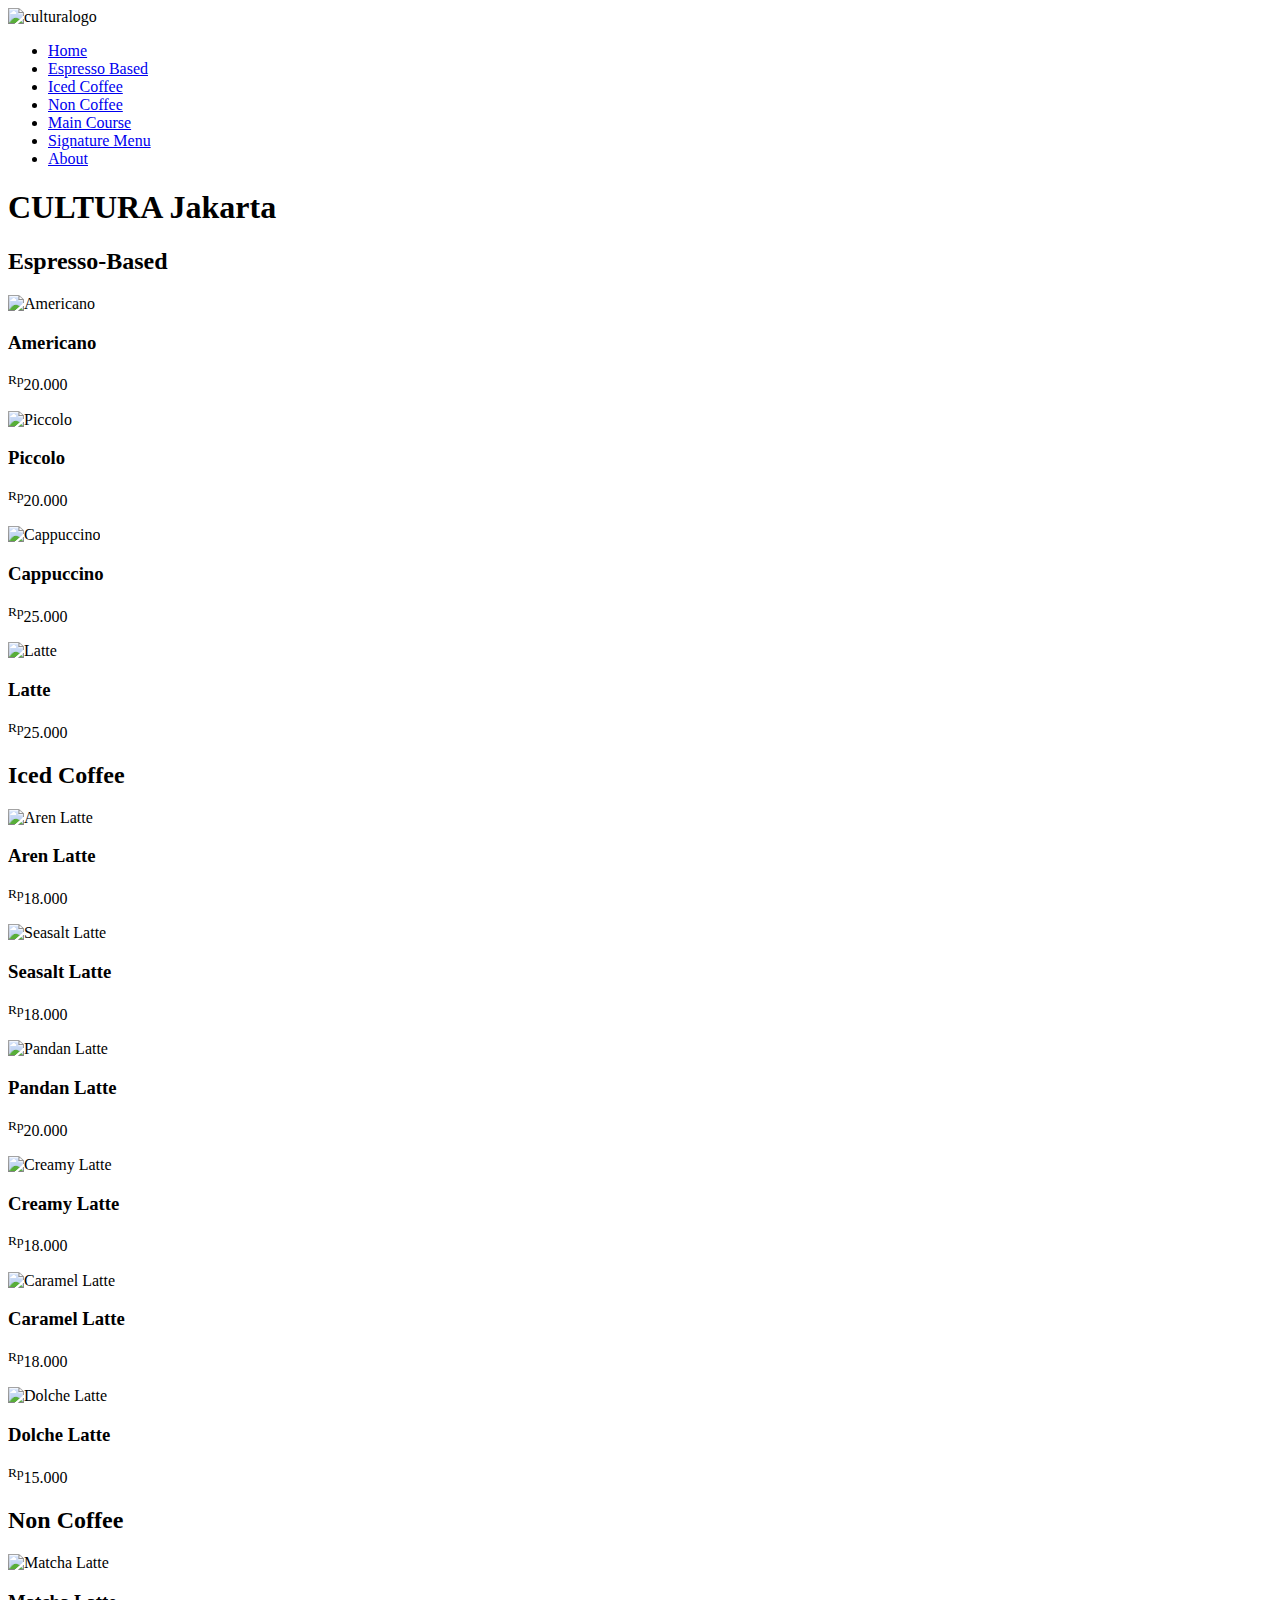
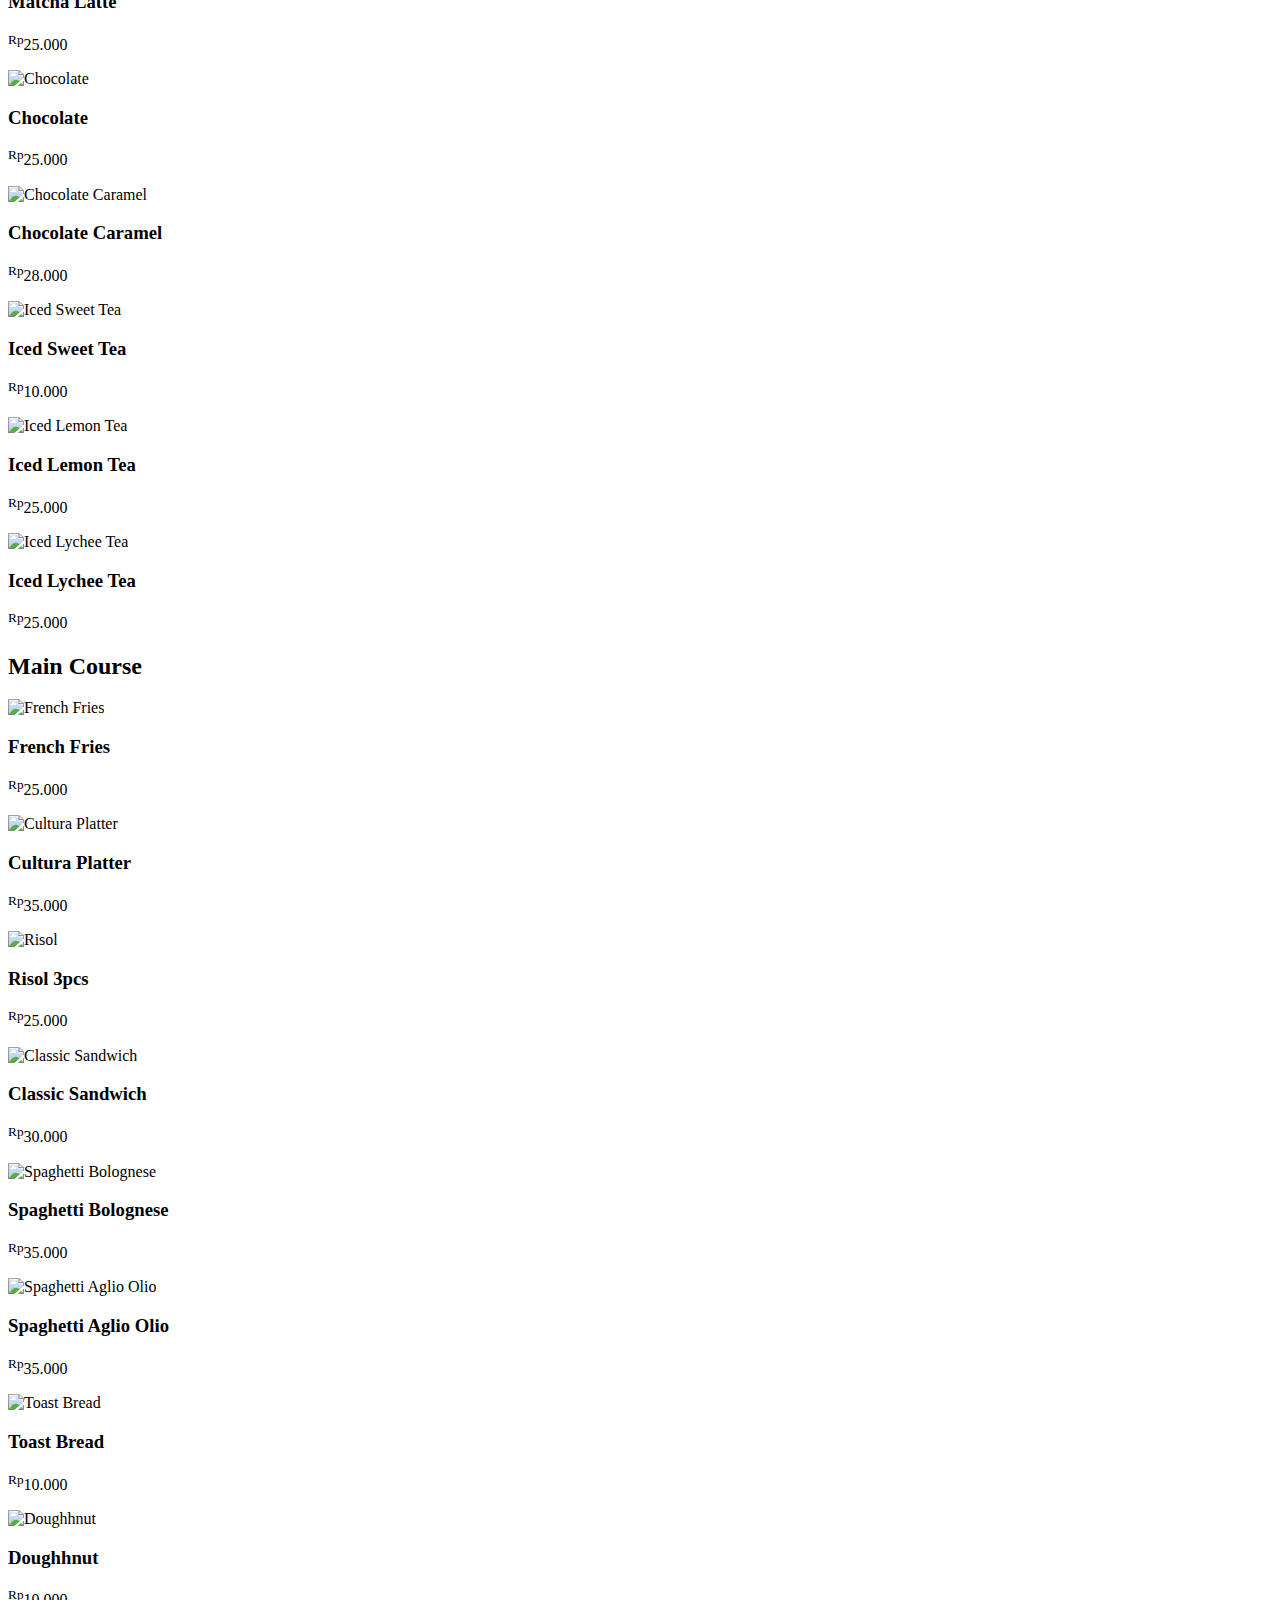
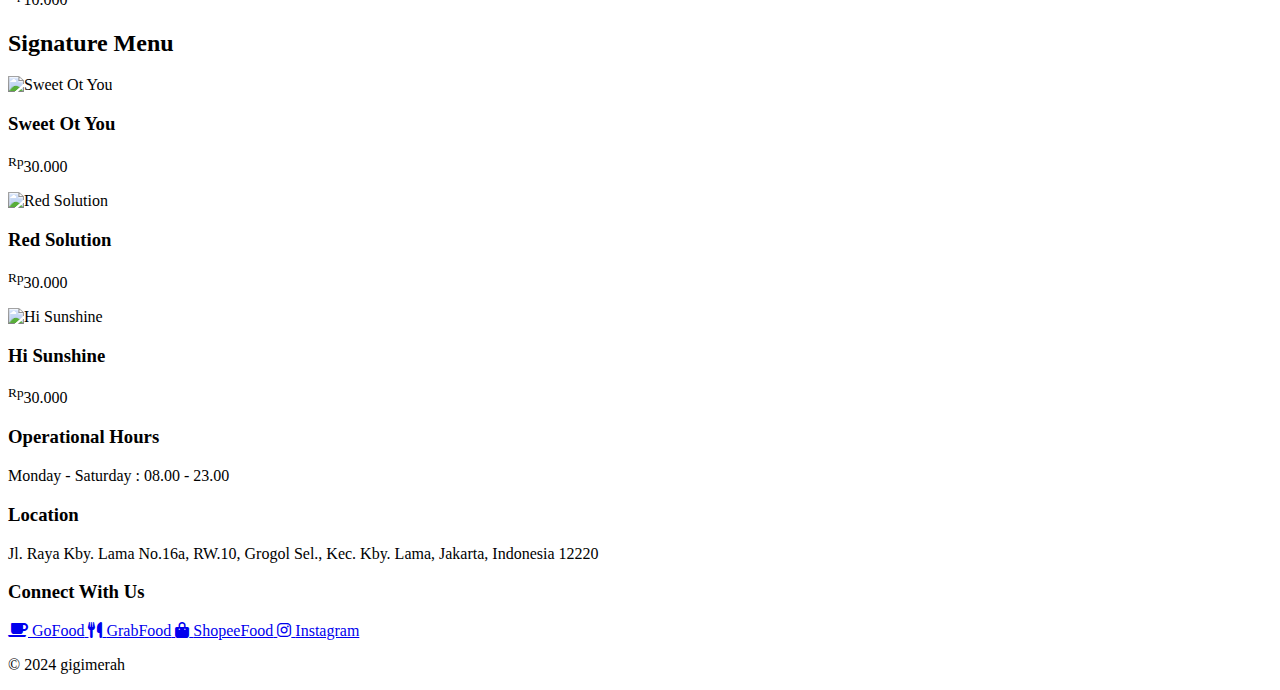
==== index.html @ c2fc2f2f "Update and rename CULTURA.html to index.html" ====
<!DOCTYPE html>
<html lang="en">
<head>
    <meta charset="UTF-8">
    <meta name="viewport" content="width=device-width, initial-scale=1.0">
    <title>CULTURA JKT</title>
    <link rel="stylesheet" href="https://cdnjs.cloudflare.com/ajax/libs/font-awesome/6.0.0-beta3/css/all.min.css">
    <link rel="stylesheet" href="index.css">
</head>
<body>
<header>
    <nav class="navbar">
        <div class="hamburger" id="hamburger">
            <span class="bar"></span>
            <span class="bar"></span>
            <span class="bar"></span>
        </div>
        <div class="logo">
            <img src="culturalogo.jpg" alt="culturalogo">
        </div>
        <ul class="nav-links" id="nav-links">
            <li><a href="#hero">Home</a></li>
            <li><a href="#espresso">Espresso Based</a></li>
            <li><a href="#iced-coffee">Iced Coffee</a></li>
            <li><a href="#non-coffee">Non Coffee</a></li>
            <li><a href="#main-course">Main Course</a></li>
            <li><a href="#signature">Signature Menu</a></li>
            <li><a href="#info">About</a></li>
        </ul>
    </nav>
</header>
<section id="hero" class="hero">
    <h1>CULTURA Jakarta</h1>
</section>
<section id="espresso" class="menu-section">
    <h2>Espresso-Based</h2>
    <div class="product-grid">
        <div class="product">
            <img src="Amaricano.jpeg" alt="Americano">
            <h3>Americano</h3>
            <p><sup>Rp</sup>20.000</p>
        </div>
        <div class="product">
            <img src="Piccolo.jpeg" alt="Piccolo">
            <h3>Piccolo</h3>
            <p><sup>Rp</sup>20.000</p>
        </div>
        <div class="product">
            <img src="Cappucino.jpeg" alt="Cappuccino">
            <h3>Cappuccino</h3>
            <p><sup>Rp</sup>25.000</p>
        </div>
        <div class="product">
            <img src="Latte.jpeg" alt="Latte">
            <h3>Latte</h3>
            <p><sup>Rp</sup>25.000</p>
        </div>
    </div>
</section>
<section id="iced-coffee" class="menu-section">
    <h2>Iced Coffee</h2>
    <div class="product-grid">
        <div class="product">
            <img src="Aren Latte.jpeg" alt="Aren Latte">
            <h3>Aren Latte</h3>
            <p><sup>Rp</sup>18.000</p>
        </div>
        <div class="product">
            <img src="Seasalt Latte.jpeg" alt="Seasalt Latte">
            <h3>Seasalt Latte</h3>
            <p><sup>Rp</sup>18.000</p>
        </div>
        <div class="product">
            <img src="Pandan Latte.jpeg" alt="Pandan Latte">
            <h3>Pandan Latte</h3>
            <p><sup>Rp</sup>20.000</p>
        </div>
        <div class="product">
            <img src="Creamy Latte.jpeg" alt="Creamy Latte">
            <h3>Creamy Latte</h3>
            <p><sup>Rp</sup>18.000</p>
        </div>
        <div class="product">
            <img src="Caramel Latte.jpeg" alt="Caramel Latte">
            <h3>Caramel Latte</h3>
            <p><sup>Rp</sup>18.000</p>
        </div>
        <div class="product">
            <img src="Dolche Latte.jpeg" alt="Dolche Latte">
            <h3>Dolche Latte</h3>
            <p><sup>Rp</sup>15.000</p>
        </div>
    </div>
</section>
<section id="non-coffee" class="menu-section">
    <h2>Non Coffee</h2>
    <div class="product-grid">
        <div class="product">
            <img src="Matcha Latte.jpeg" alt="Matcha Latte">
            <h3>Matcha Latte</h3>
            <p><sup>Rp</sup>25.000</p>
        </div>
        <div class="product">
            <img src="Chocolate.jpeg" alt="Chocolate">
            <h3>Chocolate</h3>
            <p><sup>Rp</sup>25.000</p>
        </div>
        <div class="product">
            <img src="Chocolate Caramel.jpeg" alt="Chocolate Caramel">
            <h3>Chocolate Caramel</h3>
            <p><sup>Rp</sup>28.000</p>
        </div>
        <div class="product">
            <img src="Iced Sweet Tea.jpeg" alt="Iced Sweet Tea">
            <h3>Iced Sweet Tea</h3>
            <p><sup>Rp</sup>10.000</p>
        </div>
        <div class="product">
            <img src="Iced Lemon Tea.jpeg" alt="Iced Lemon Tea">
            <h3>Iced Lemon Tea</h3>
            <p><sup>Rp</sup>25.000</p>
        </div>
        <div class="product">
            <img src="Iced Lychee Tea.jpeg" alt="Iced Lychee Tea">
            <h3>Iced Lychee Tea</h3>
            <p><sup>Rp</sup>25.000</p>
        </div>
    </div>
</section>
<section id="main-course" class="menu-section">
    <h2>Main Course</h2>
    <div class="product-grid">
        <div class="product">
            <img src="French Fries.jpeg" alt="French Fries">
            <h3>French Fries</h3>
            <p><sup>Rp</sup>25.000</p>
        </div>
        <div class="product">
            <img src="Cultura Platter.jpeg" alt="Cultura Platter">
            <h3>Cultura Platter</h3>
            <p><sup>Rp</sup>35.000</p>
        </div>
        <div class="product">
            <img src="Risol 3pcs.jpeg" alt="Risol">
            <h3>Risol 3pcs</h3>
            <p><sup>Rp</sup>25.000</p>
        </div>
        <div class="product">
            <img src="Classic Sandwich.jpeg" alt="Classic Sandwich">
            <h3>Classic Sandwich</h3>
            <p><sup>Rp</sup>30.000</p>
        </div>
        <div class="product">
            <img src="Spaghetti Bolognese.jpeg" alt="Spaghetti Bolognese">
            <h3>Spaghetti Bolognese</h3>
            <p><sup>Rp</sup>35.000</p>
        </div>
        <div class="product">
            <img src="Spaghetti Aglio Olio.jpeg" alt="Spaghetti Aglio Olio">
            <h3>Spaghetti Aglio Olio</h3>
            <p><sup>Rp</sup>35.000</p>
        </div>
        <div class="product">
            <img src="Toast Bread.jpeg" alt="Toast Bread">
            <h3>Toast Bread</h3>
            <p><sup>Rp</sup>10.000</p>
        </div>
        <div class="product">
            <img src="Doughnut.jpeg" alt="Doughhnut">
            <h3>Doughhnut</h3>
            <p><sup>Rp</sup>10.000</p>
        </div>
    </div>
</section>
<section id="signature" class="menu-section">
    <h2>Signature Menu</h2>
    <div class="product-grid">
        <div class="product">
            <img src="Sweet Ot You.jpeg" alt="Sweet Ot You">
            <h3>Sweet Ot You</h3>
            <p><sup>Rp</sup>30.000</p>
        </div>
        <div class="product">
            <img src="Red Solution.jpeg" alt="Red Solution">
            <h3>Red Solution</h3>
            <p><sup>Rp</sup>30.000</p>
        </div>
        <div class="product">
            <img src="Hi Sunshine.jpeg" alt="Hi Sunshine">
            <h3>Hi Sunshine</h3>
            <p><sup>Rp</sup>30.000</p>
        </div>
    </div>
</section>
<section id="info" class="info">
    <div class="info-container">
        <div class="operational-details">
            <h3>Operational Hours</h3>
            <p>Monday - Saturday : 08.00 - 23.00</p>
            <h3>Location</h3>
            <p>Jl. Raya Kby. Lama No.16a, RW.10, Grogol Sel., Kec. Kby. Lama, Jakarta, Indonesia 12220</p>
        </div>
        <div class="contact-social">
            <h3>Connect With Us</h3>
            <div class="social-links">
                <a href="https://gofood.co.id/jakarta/restaurant/cultura-coffee-jakarta-kebayoran-lama-ad7493bf-4cf1-42c4-a2af-b81e054ec7ed" target="_blank" class="social-icon">
                    <i class="fas fa-coffee"></i>
                    <span>GoFood</span>
                </a>
                <a href="https://www.grab.com/id/?pid=inappsharing&c=6-C2ADEBEXRAUFBA&is_retargeting=true&af_force_deeplink=true" target="_blank" class="social-icon">
                    <i class="fas fa-utensils"></i>
                    <span>GrabFood</span>
                </a>
                
                <a href="https://shopee.co.id/now-food/shop/20292354?share=undefined&stm_medium=referral&stm_source=rw" target="_blank" class="social-icon">
                    <i class="fas fa-shopping-bag"></i>
                    <span>ShopeeFood</span>
                </a>
                <a href="https://www.instagram.com/cultura.coffeejkt/" target="_blank" class="social-icon">
                    <i class="fab fa-instagram"></i>
                    <span>Instagram</span>
                </a>
            </div>
        </div>
    </div>
</section>
<footer>
    <p>&copy; 2024 gigimerah</p>
</footer>
<script src="index.js"></script>
</body>
</html>
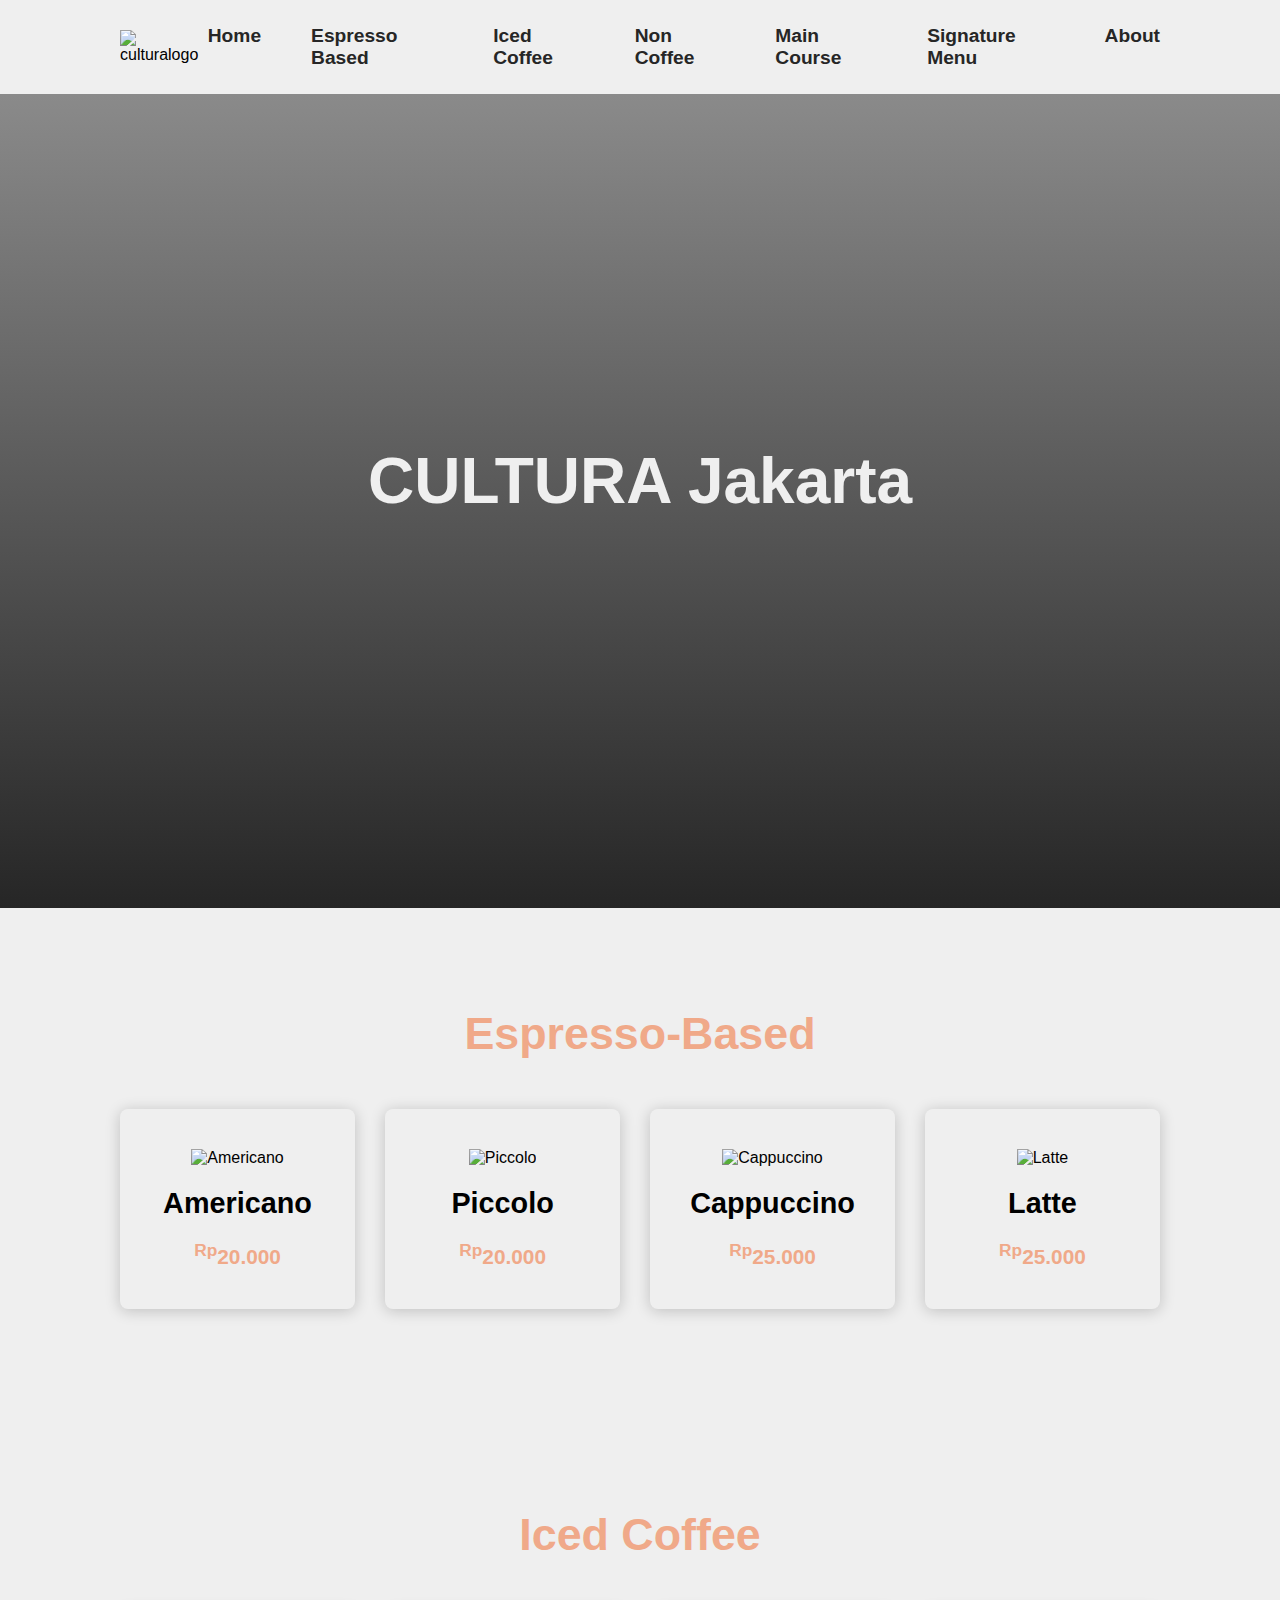
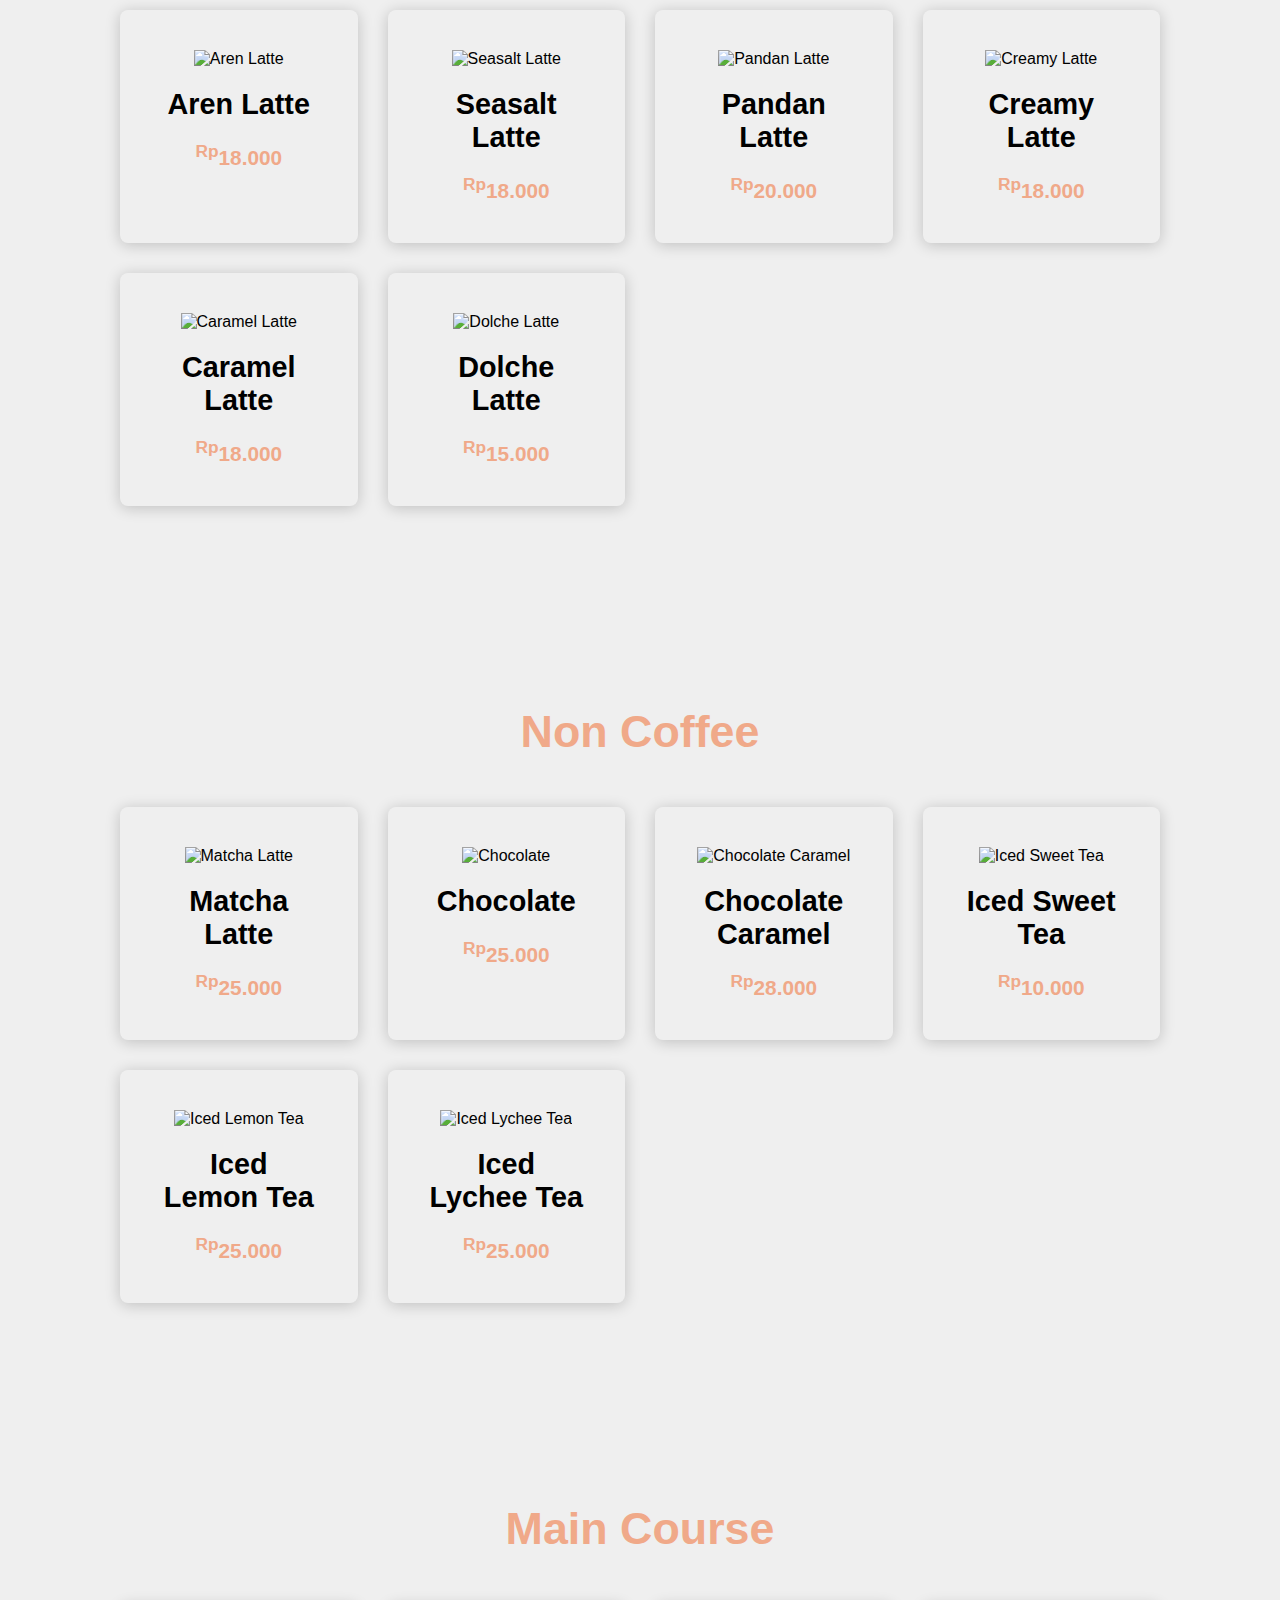
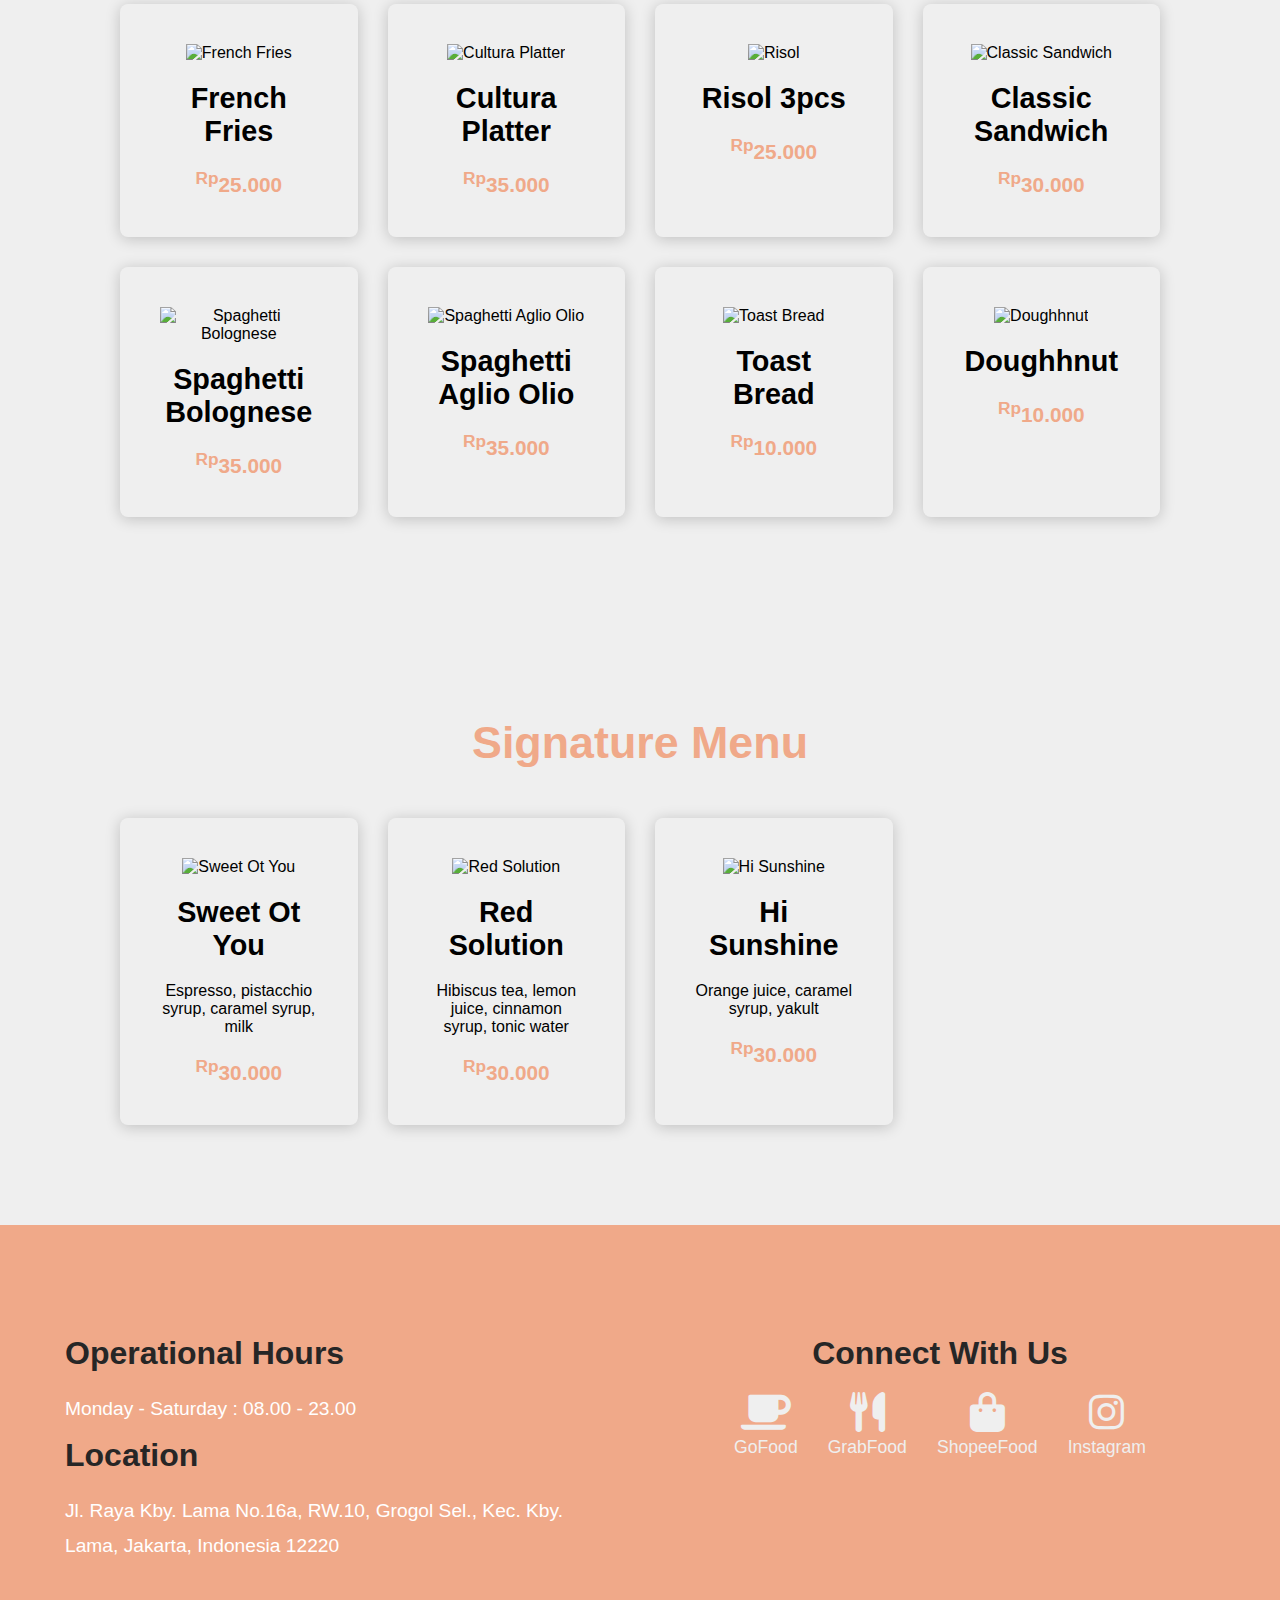
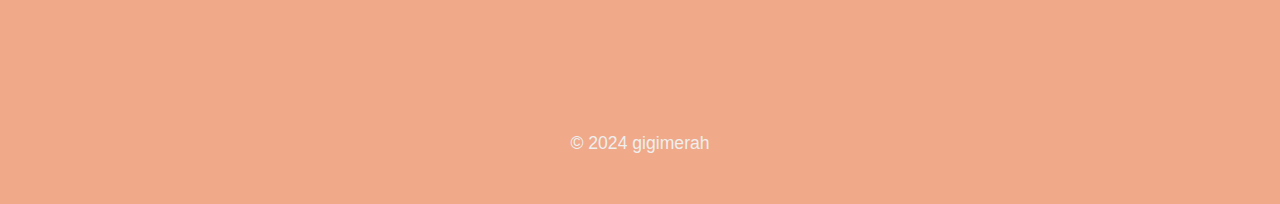
==== commit 98f63be3: "Update index.html" ====
--- a/index.html
+++ b/index.html
@@ -178,16 +178,20 @@
         <div class="product">
             <img src="Sweet Ot You.jpeg" alt="Sweet Ot You">
             <h3>Sweet Ot You</h3>
-            <p><sup>Rp</sup>30.000</p>
+            <p1 class="description">Espresso, pistacchio syrup, caramel syrup, milk</p1>
+            <p><sup>Rp</sup>30.000</p>
+
         </div>
         <div class="product">
             <img src="Red Solution.jpeg" alt="Red Solution">
             <h3>Red Solution</h3>
+            <p1 class="description">Hibiscus tea, lemon juice, cinnamon syrup, tonic water</p1>
             <p><sup>Rp</sup>30.000</p>
         </div>
         <div class="product">
             <img src="Hi Sunshine.jpeg" alt="Hi Sunshine">
             <h3>Hi Sunshine</h3>
+            <p1 class="description">Orange juice, caramel syrup, yakult</p1>
             <p><sup>Rp</sup>30.000</p>
         </div>
     </div>
--- a/index.css
+++ b/index.css
@@ -0,0 +1,349 @@
+* {
+    margin: 0;
+    padding: 0;
+    box-sizing: border-box;
+}
+
+body {
+    font-family: 'Montserrat', sans-serif;
+    background-color: #efefef;
+    overflow-x: hidden;
+}
+
+header {
+    top: 0;
+    position: sticky;
+    width: 100%;
+    z-index: 1000;
+}
+
+.navbar {
+    top: 0;
+    background-color: #efefef;
+    padding: 25px 120px;
+    display: flex;
+    justify-content: space-between;
+    align-items: center;
+    transition: background-color 0.3s;
+}
+
+.logo img {
+    height: 50px;
+}
+
+.nav-links {
+    list-style: none;
+    display: flex;
+    gap: 50px;
+}
+
+.nav-links a {
+    text-decoration: none;
+    color: #262626;
+    font-weight: 600;
+    font-size: 1.2rem;
+    transition: color 0.3s, transform 0.3s ease-in-out;
+}
+
+.nav-links a:hover {
+    color: #F0A989;
+    transform: scale(1.1);
+}
+
+.hero {
+    text-align: center;
+    background: linear-gradient(#26262680, #262626), url('Cultura.png') center/cover;
+    color: #efefef;
+    padding: 350px 40px;
+}
+
+.hero h1 {
+    font-size: 4rem;
+    margin-bottom: 40px;
+    font-weight: 700;
+    transition: transform 0.3s ease-in-out;
+}
+
+.menu-section {
+    padding: 100px 120px;
+}
+
+.menu-section h2 {
+    text-align: center;
+    margin-bottom: 50px;
+    font-size: 2.8rem;
+    color: #F0A989;
+    font-weight: 600;
+    transition: color 0.3s ease-in-out;
+}
+
+.menu-section h2:hover {
+    color: #F0A989;
+}
+
+.product-grid {
+    display: grid;
+    grid-template-columns: repeat(4, 1fr);
+    gap: 30px;
+    padding: 0;
+}
+
+.product {
+    background-color: #efefef;
+    border-radius: 8px;
+    padding: 40px;
+    text-align: center;
+    transition: transform 0.3s, box-shadow 0.3s, filter 0.3s;
+    box-shadow: 0 2px 15px rgba(0, 0, 0, 0.2);
+}
+
+.product:hover {
+    transform: scale(1.05);
+    box-shadow: 0 4px 30px rgba(0, 0, 0, 0.3);
+    filter: brightness(1.1);
+}
+
+.product img {
+    width: 100%;
+    transition: transform 0.3s ease-in-out;
+}
+
+.product img:hover {
+    transform: scale(1.1);
+}
+
+.product h3 {
+    margin: 20px 0;
+    font-size: 1.8rem;
+    font-weight: 600;
+}
+
+.product p {
+    color: #F0A989;
+    font-weight: 700;
+    font-size: 1.3rem;
+    margin-top: 20px;
+}
+
+.info {
+    background-color: #F0A989;
+    padding: 100px 20px;
+    color: white;
+    overflow-x: hidden;
+}
+
+.info-container {
+    display: flex;
+    justify-content: space-between;
+    max-width: 1200px;
+    margin: 0 auto;
+    padding: 10px 0;
+}
+
+.operational-details, .contact-social {
+    flex: 1;
+    margin: 0 25px;
+}
+
+.operational-details h3, .contact-social h3 {
+    font-size: 2rem;
+    margin-bottom: 20px;
+    color: #262626;
+    font-weight: 700;
+}
+
+.operational-details p, .contact-social p {
+    font-size: 1.2rem;
+    line-height: 1.8;
+    font-weight: 400;
+    margin-top: 10px;
+    margin-bottom: 10px;
+}
+
+.contact-social {
+    text-align: center;
+}
+
+.social-links {
+    display: flex;
+    justify-content: center;
+    gap: 30px;
+    margin-top: 20px;
+}
+
+.social-icon {
+    color: #efefef;
+    text-decoration: none;
+    display: flex;
+    align-items: center;
+    flex-direction: column;
+    transition: color 0.3s, transform 0.3s;
+}
+
+.social-icon i {
+    font-size: 2.5rem;
+    margin-bottom: 5px;
+    transition: transform 0.3s;
+}
+
+.social-icon span {
+    font-size: 1.1rem;
+    font-weight: 500;
+}
+
+.social-icon:hover {
+    transform: translateY(-5px);
+}
+
+footer {
+    text-align: center;
+    padding: 50px 40px;
+    background-color: #F0A989;
+    color: #efefef;
+    position: relative;
+    bottom: 0;
+    width: 100%;
+    font-size: 1.1rem;
+    font-weight: 400;
+}
+
+/* Tablet Styles (768px to 1024px) */
+@media screen and (max-width: 1024px) {
+    .navbar {
+        padding: 20px 60px;
+    }
+
+    .nav-links {
+        gap: 30px;
+    }
+
+    .nav-links a {
+        font-size: 1rem;
+    }
+
+    .hero {
+        padding: 250px 30px;
+    }
+
+    .hero h1 {
+        font-size: 3rem;
+    }
+
+    .menu-section {
+        padding: 80px 60px;
+    }
+
+    .product-grid {
+        grid-template-columns: repeat(2, 1fr);
+        gap: 25px;
+    }
+
+    .product {
+        padding: 30px;
+    }
+
+    .product h3 {
+        font-size: 1.5rem;
+    }
+
+    .info-container {
+        padding: 0 30px;
+        gap: 20px;
+    }
+}
+
+/* Mobile Styles (up to 767px) */
+@media screen and (max-width: 767px) {
+    .navbar {
+        padding: 15px 20px;
+        flex-direction: column;
+        gap: 15px;
+    }
+
+    .logo img {
+        height: 40px;
+    }
+
+    .nav-links {
+        gap: 20px;
+        flex-wrap: wrap;
+        justify-content: center;
+    }
+
+    .nav-links a {
+        font-size: 0.9rem;
+    }
+
+    .hero {
+        padding: 200px 20px;
+    }
+
+    .hero h1 {
+        font-size: 2.2rem;
+    }
+
+    .menu-section {
+        padding: 60px 20px;
+    }
+
+    .menu-section h2 {
+        font-size: 2rem;
+        margin-bottom: 30px;
+    }
+
+    .product-grid {
+        grid-template-columns: 1fr;
+        gap: 20px;
+    }
+
+    .product {
+        padding: 25px;
+    }
+
+    .product h3 {
+        font-size: 1.4rem;
+    }
+
+    .product p {
+        font-size: 1.1rem;
+    }
+
+    .info {
+        padding: 60px 20px;
+    }
+
+    .info-container {
+        flex-direction: column;
+        padding: 0;
+        text-align: center;
+    }
+
+    .operational-details, .contact-social {
+        margin: 0 0 40px 0;
+    }
+
+    .operational-details h3, .contact-social h3 {
+        font-size: 1.8rem;
+    }
+
+    .operational-details p, .contact-social p {
+        font-size: 1rem;
+    }
+
+    .social-links {
+        gap: 20px;
+    }
+
+    .social-icon i {
+        font-size: 2rem;
+    }
+
+    .social-icon span {
+        font-size: 0.9rem;
+    }
+
+    footer {
+        padding: 30px 20px;
+        font-size: 0.9rem;
+    }
+}
